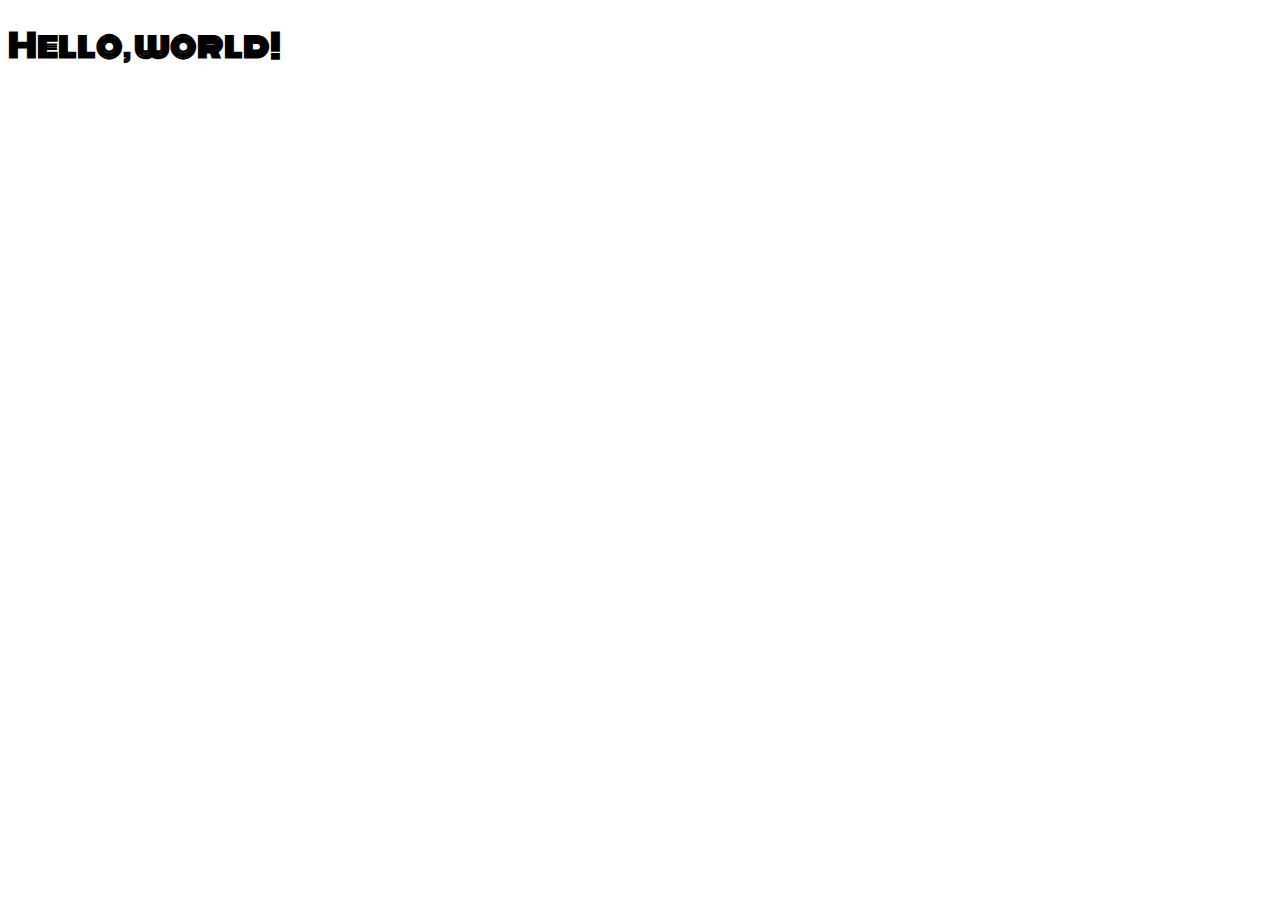
==== contact.html @ 7bc1a9ed "Finish HTML for index" ====
<!DOCTYPE html>
<html lang="en">
	<head>
		<meta charset="utf-8">
		<meta name="viewport" content="width=device-width, initial-scale=1.0">
		<title>Totally Semantic Title</title>

		<!-- Meta Information -->
		<meta name="author" content=" ">
		<meta name="description" content=" ">

		<!-- Google Fonts -->
		<link rel="preconnect" href="https://fonts.googleapis.com">
		<link rel="preconnect" href="https://fonts.gstatic.com" crossorigin>
		<link href="https://fonts.googleapis.com/css2?family=Monoton&family=Rubik:wght@300;400;700&display=swap" rel="stylesheet">

		<!-- Stylesheets -->
		<link rel="stylesheet" type="text/css" href="css/modern-reset.css">
		<link rel="stylesheet" type="text/css" href="css/styles.css">
	</head>
	<body>
		<div class="container">
			<h1>Hello, world!</h1>
		</div>
	</body>
</html>
---- css/styles.css ----
:root {
    /** colours **/
    --yellow: #FED766;
    --lt-seafoam-green: #ecf9f6;
    --seafoam-green: #43C6AC;
    --md-blue: #191654;
    --dk-blue: #0C0B2A;
    --blue-grey: #6B717E;

    /** typography **/
    --headings: 'Monoton', cursive;
    --body: 'Rubik', sans-serif;
}

p,
a {
    font-family: var(--body);
}

.sr-only {
    position: absolute;
    top: 0;
    left: -9999999px;
    width: 0.1rem;
    height: 0.1rem;
    visibility: hidden;
}

/* HEADER */

h1 {
    font-family: var(--headings);
}
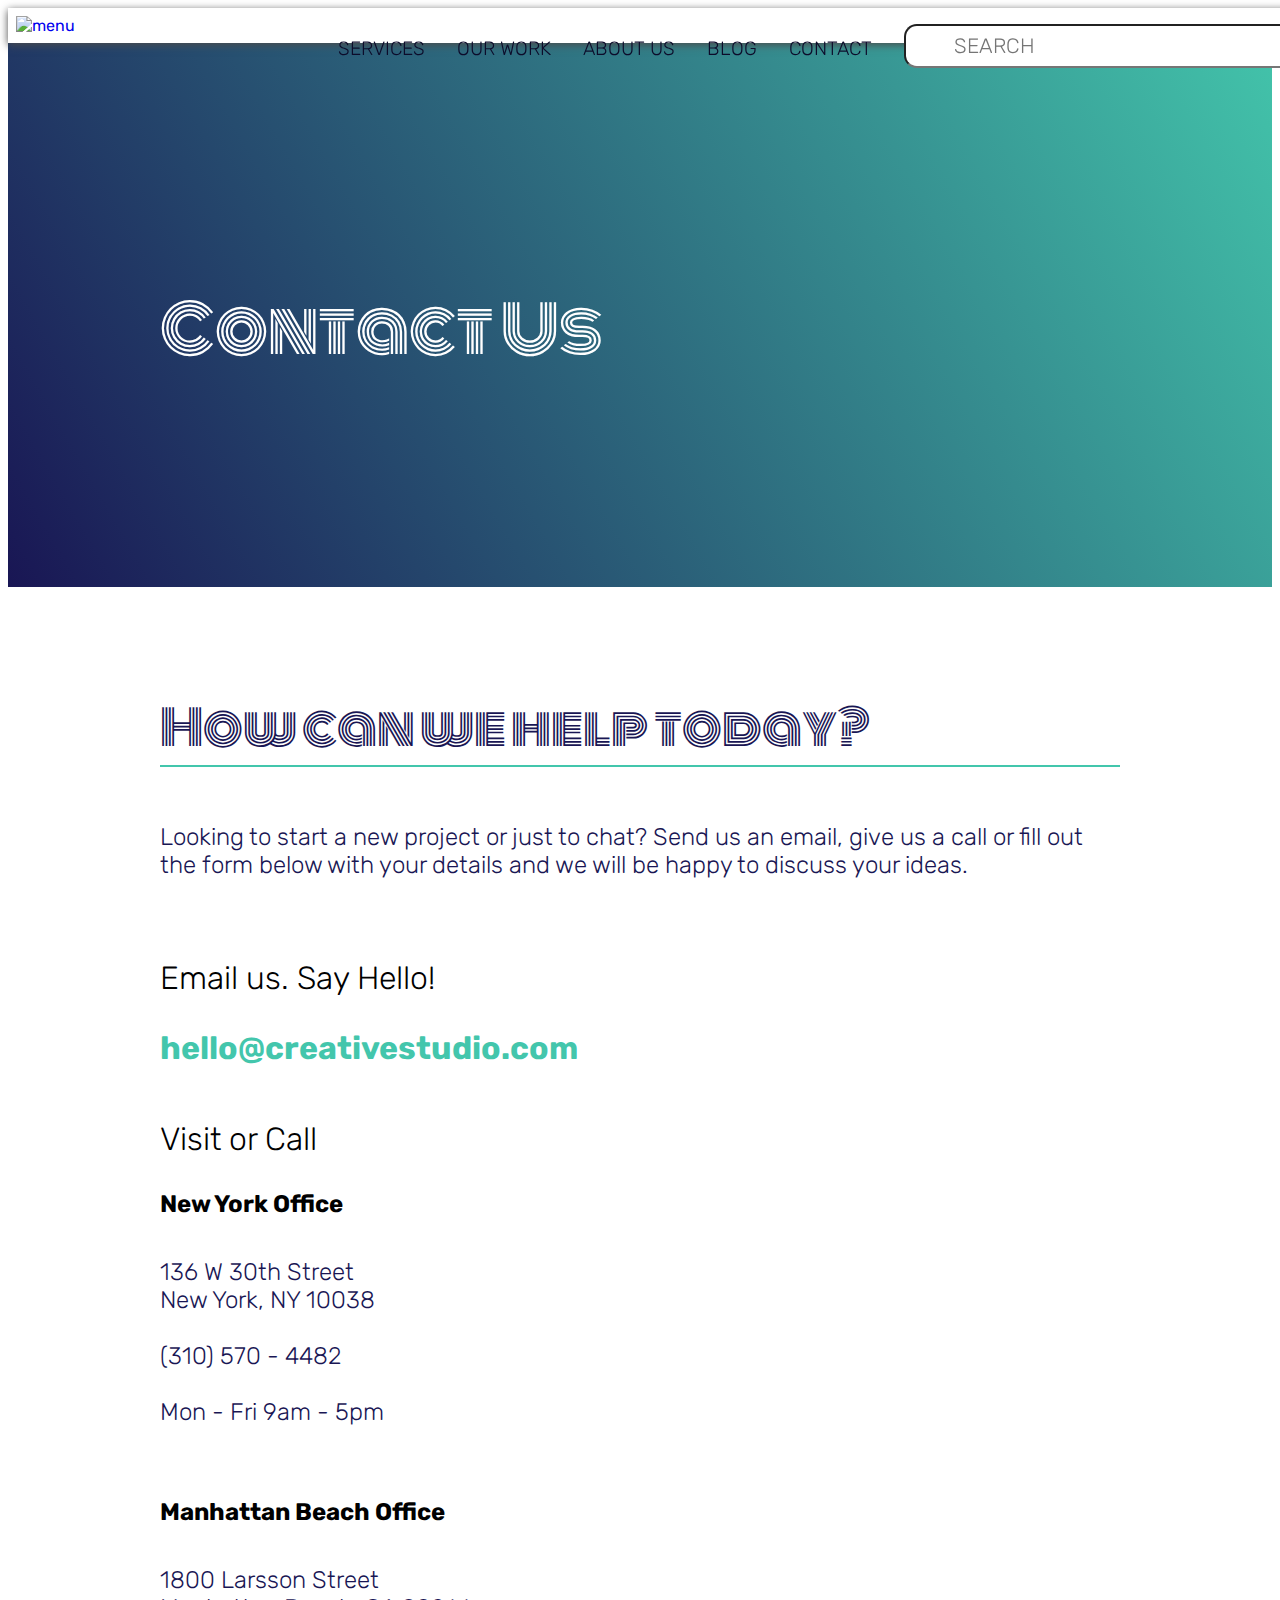
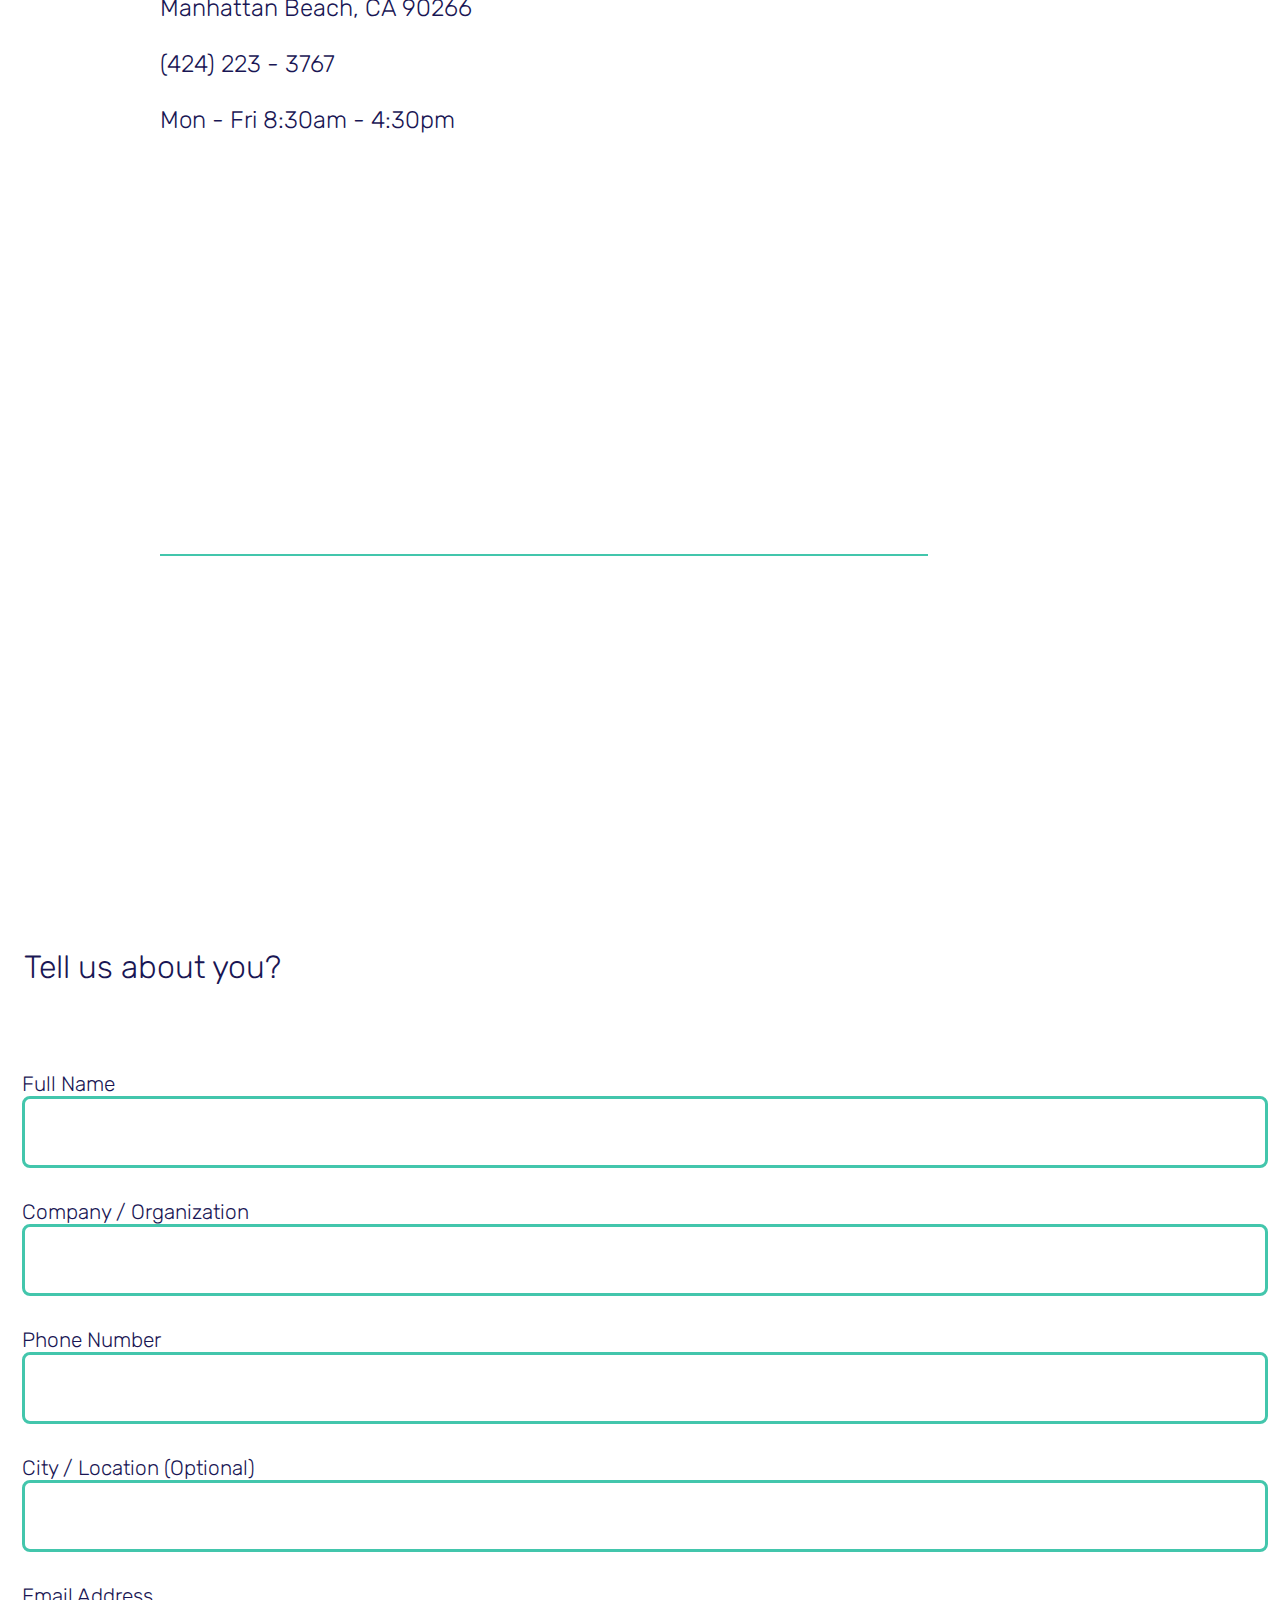
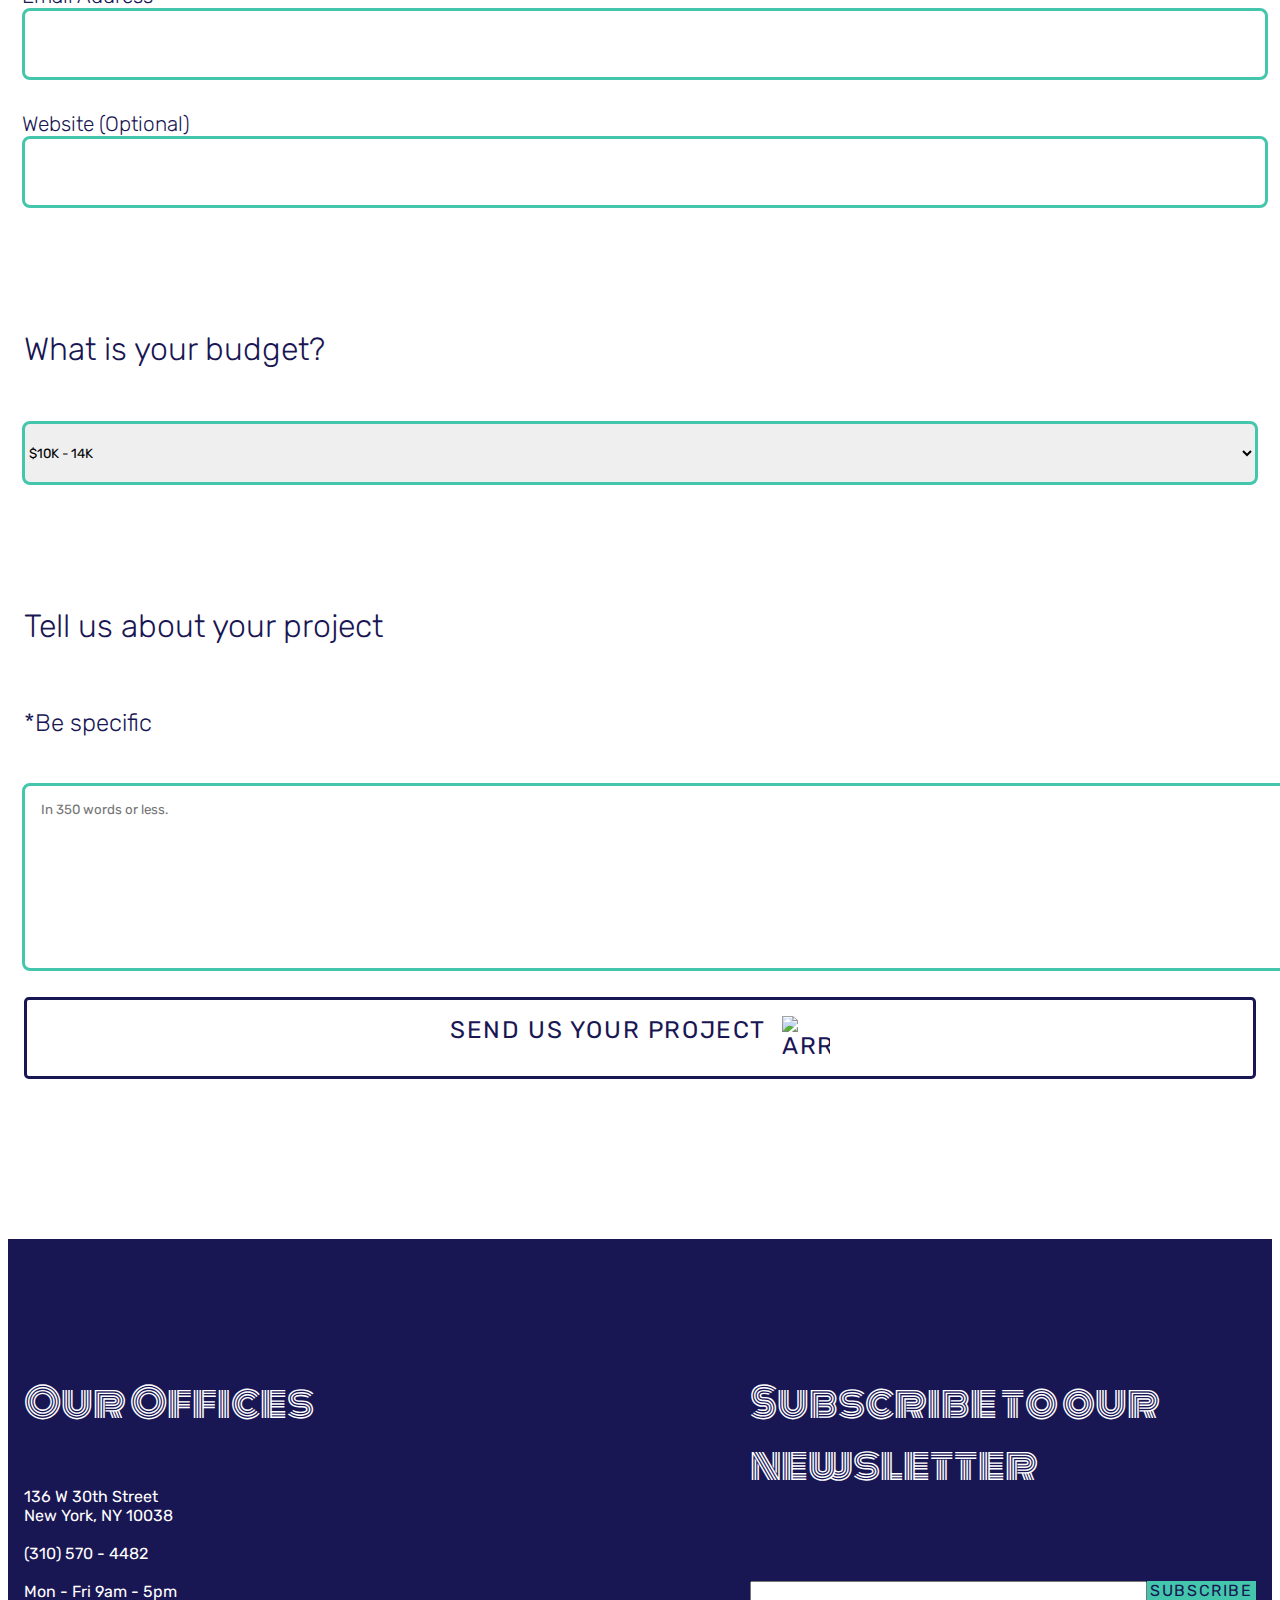
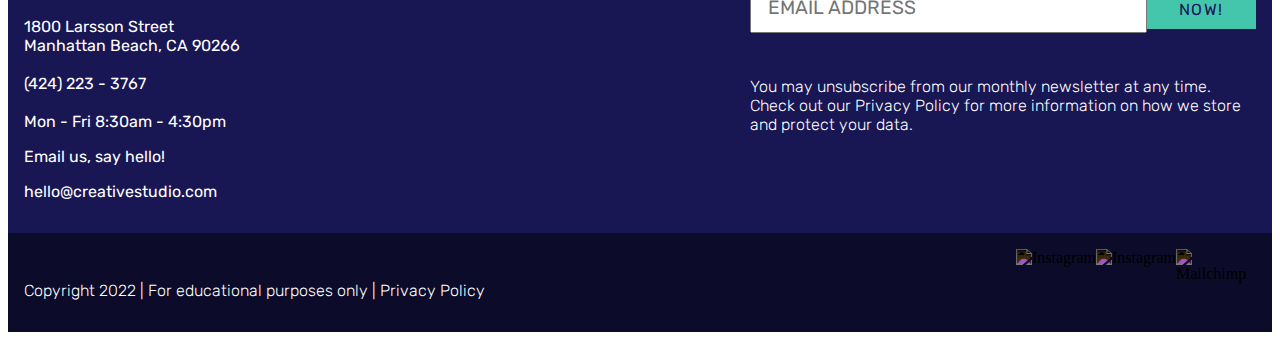
==== commit fdf79caf: "Contact page html+mobile view complete" ====
--- a/contact.html
+++ b/contact.html
@@ -1,26 +1,269 @@
 <!DOCTYPE html>
 <html lang="en">
-	<head>
-		<meta charset="utf-8">
-		<meta name="viewport" content="width=device-width, initial-scale=1.0">
-		<title>Totally Semantic Title</title>
-
-		<!-- Meta Information -->
-		<meta name="author" content=" ">
-		<meta name="description" content=" ">
-
-		<!-- Google Fonts -->
-		<link rel="preconnect" href="https://fonts.googleapis.com">
-		<link rel="preconnect" href="https://fonts.gstatic.com" crossorigin>
-		<link href="https://fonts.googleapis.com/css2?family=Monoton&family=Rubik:wght@300;400;700&display=swap" rel="stylesheet">
-
-		<!-- Stylesheets -->
-		<link rel="stylesheet" type="text/css" href="css/modern-reset.css">
-		<link rel="stylesheet" type="text/css" href="css/styles.css">
-	</head>
-	<body>
-		<div class="container">
-			<h1>Hello, world!</h1>
+
+<head>
+	<meta charset="utf-8">
+	<meta name="viewport" content="width=device-width, initial-scale=1.0">
+	<title>Totally Semantic Title</title>
+
+	<!-- Meta Information -->
+	<meta name="author" content=" ">
+	<meta name="description" content=" ">
+
+	<!-- Google Fonts -->
+	<link rel="preconnect" href="https://fonts.googleapis.com">
+	<link rel="preconnect" href="https://fonts.gstatic.com" crossorigin>
+	<link href="https://fonts.googleapis.com/css2?family=Monoton&family=Rubik:wght@300;400;700&display=swap"
+		rel="stylesheet">
+
+	<!-- Stylesheets -->
+	<link rel="stylesheet" type="text/css" href="css/modern-reset.css">
+	<link rel="stylesheet" type="text/css" href="css/styles.css">
+
+	<!-- Scripts -->
+	<script src="js/main.js" defer></script>
+</head>
+
+<body>
+	<header>
+		<div class="inner-container wide-flex">
+			<div class="flex-container">
+				<a href="index.html"><img class="logo" src="/img/svg/creative-studio-logo.svg" alt="menu"></a>
+				<div class="menu-icon">
+					<img class="svg" src="/img/svg/menu.svg" alt="menu">
+				</div>
+			</div>
+			<nav class="topbar wide-flex">
+				<h3 class="sr-only">Main Menu</h3>
+				<ul class="main-menu">
+					<li>
+						<a href="#" class="first-link">
+							SERVICES
+						</a>
+					</li>
+					<li>
+						<a href="#" class="first-link">
+							OUR WORK
+						</a>
+					</li>
+					<li>
+						<a href="#" class="first-link">
+							ABOUT US
+						</a>
+					</li>
+					<li>
+						<a href="#" class="first-link">
+							BLOG
+						</a>
+					</li>
+					<li>
+						<a href="#" class="first-link">
+							CONTACT
+						</a>
+					</li>
+					<li class="searchbar">
+						<input type="text" id="search" name="search" placeholder="SEARCH">
+					</li>
+				</ul> <!-- end of .main-menu -->
+			</nav>
 		</div>
-	</body>
+	</header>
+
+	<main>
+		<!-- Info Section -->
+		<section class="info">
+			<div class="scrim">
+				<div class="inner-container">
+					<p><br><br><br><br></p>
+					<h1>Contact Us</h1>
+					<p><br><br><br><br></p>
+				</div>
+			</div>
+		</section>
+
+		<!-- Contact Info Section -->
+		<section class="contact">
+			<div class="scrim">
+				<div class="inner-container">
+					<h2>How can we help today?</h2>
+					<p>
+						Looking to start a new project or just to chat? Send us an email, give us a call or fill out the
+						form below with your details and we will be happy to discuss your ideas.
+					</p>
+					<h3>Email us. Say Hello!</h3>
+					<h5>hello@creativestudio.com</h5>
+					<h3>Visit or Call</h3>
+					<div class="locations">
+						<div>
+							<h6>New York Office</h6>
+							<p>
+								136 W 30th Street
+								<br>
+								New York, NY 10038
+								<br><br>
+
+								(310) 570 - 4482
+								<br><br>
+
+								Mon - Fri 9am - 5pm
+							</p>
+						</div>
+						<div>
+							<h6>Manhattan Beach Office</h6>
+							<p>
+								1800 Larsson Street
+								<br>
+								Manhattan Beach, CA 90266
+								<br><br>
+
+								(424) 223 - 3767
+								<br><br>
+
+								Mon - Fri 8:30am - 4:30pm
+							</p>
+						</div>
+					</div>
+				</div>
+			</div>
+		</section>
+		<!-- Parallax Section -->
+		<section class="parallax">
+			<div class="scrim">
+				<div class="inner-container">
+					<h2>Have a project you want to get started?.</h3>
+						<p>
+							Please submit your project details for a free consultation call and proposal. We review
+							every inquiry and respond promptly. You may also send us a quick note.
+						</p>
+				</div>
+			</div>
+		</section>
+
+		<!-- Form Section -->
+		<section class="form">
+			<div class="head">
+				<h3>Tell us about you?</h3>
+			</div>
+			<form id="form">
+				<fieldset>
+					<div>
+						<label for="name">Full Name</label>
+						<input type="text" required id="name">
+					</div>
+					<div>
+						<label for="org">Company / Organization</label>
+						<input type="text" required id="org">
+					</div>
+					<div>
+						<label for="phone">Phone Number</label>
+						<input type="number" required id="phone">
+					</div>
+					<div>
+						<label for="city">City / Location (Optional)</label>
+						<input type="text" id="city">
+					</div>
+					<div>
+						<label for="email">Email Address</label>
+						<input type="text" required id="email">
+					</div>
+					<div>
+						<label for="web">Website (Optional)</label>
+						<input type="text" id="web">
+					</div>
+				</fieldset>
+				<div class="head">
+					<h3>What is your budget?</h3>
+				</div>
+				<fieldset>
+					<select required id="budget">
+						<option value="10K">$10K - 14K</option>
+						<option value="5K">$5K - 10K</option>
+					</select>
+				</fieldset>
+				<div class="head">
+					<h3>Tell us about your project</h3>
+					<p>*Be specific</p>
+				</div>
+				<fieldset>
+					<div class="project">
+						<textarea rows="10" cols="50" placeholder="In 350 words or less." name="project"></textarea>
+					</div>
+				</fieldset>
+
+				<a class="submit-button button" href="#">
+					<div>Send Us your Project</div>
+					<img class="arrow" src="img/svg/right-arrow.svg" alt="arrow">
+				</a>
+
+			</form>
+		</section>
+	</main>
+	<footer>
+		<div class="footer">
+			<div class="offices">
+				<div>
+					<h4>Our Offices</h4>
+					<div class="locations">
+						<div>
+							<p>
+								136 W 30th Street
+								<br>
+								New York, NY 10038
+								<br><br>
+
+								(310) 570 - 4482
+								<br><br>
+
+								Mon - Fri 9am - 5pm
+							</p>
+						</div>
+						<div>
+							<p>
+								1800 Larsson Street
+								<br>
+								Manhattan Beach, CA 90266
+								<br><br>
+
+								(424) 223 - 3767
+								<br><br>
+
+								Mon - Fri 8:30am - 4:30pm
+							</p>
+						</div>
+					</div>
+				</div>
+				<div>
+					<p>Email us, say hello!</p>
+					<p>hello@creativestudio.com</p>
+				</div>
+			</div>
+			<div class="news">
+				<h4>Subscribe to our newsletter</h4>
+				<div class="text">
+					<input type="text" id="email" name="email" placeholder="EMAIL ADDRESS"">
+				<a href=" #" class="button">Subscribe Now!</a>
+				</div>
+				<p>
+					You may unsubscribe from our monthly newsletter at any time. Check out our Privacy Policy for more
+					information on how we store and protect your data.
+				</p>
+			</div>
+		</div>
+		<div class="disclaimer">
+			<div class="svg-menu">
+				<div class="menu-icon">
+					<img class="svg" src="/img/svg/instagram-brands.svg" alt="Instagram">
+				</div>
+				<div class="menu-icon">
+					<img class="svg" src="/img/svg/facebook-f-brands.svg" alt="Instagram">
+				</div>
+				<div class="menu-icon">
+					<img class="svg" src="/img/svg/mailchimp-brands.svg" alt="Mailchimp">
+				</div>
+			</div>
+			<p>Copyright 2022 | For educational purposes only | <a href="#">Privacy Policy</a></p>
+		</div>
+	</footer>
+</body>
+
 </html>--- a/css/styles.css
+++ b/css/styles.css
@@ -17,6 +17,18 @@
     font-family: var(--body);
 }
 
+.flex-container {
+    display: flex;
+    align-items: center;
+    justify-content: space-between;
+}
+
+.inner-container {
+    margin: auto;
+    max-width: 60rem;
+    padding: 1rem;
+}
+
 .sr-only {
     position: absolute;
     top: 0;
@@ -26,8 +38,722 @@
     visibility: hidden;
 }
 
+.button {
+    background: var(--seafoam-green);
+    font-weight: normal;
+    letter-spacing: 0.1rem;
+    display: flex;
+    justify-content: center;
+    padding: 1rem;
+    border-radius: .3rem;
+    margin: 1rem 0;
+    text-align: center;
+    text-transform: uppercase;
+    color: var(--md-blue);
+    font-size: 1.5rem;
+}
+
+.arrow {
+    max-width: 3rem;
+    padding-left: 1rem;
+}
+
+a {
+    text-decoration: none;
+}
+
+
+h2 {
+    color: var(--md-blue);
+    font-size: 3rem;
+    font-weight: normal;
+    padding-top: 3rem;
+    border-bottom: .15rem solid var(--seafoam-green);
+    width: 80%;
+}
+
 /* HEADER */
 
-h1 {
+header {
+    position: fixed;
+    background-color: white;
+    width: 100%;
+}
+
+header .inner-container {
+    padding: 0rem;
+}
+
+header .flex-container {
+    box-shadow: 0rem .1rem .5rem rgb(75, 75, 75);
+    padding: .5rem;
+}
+
+h1,
+h2 {
     font-family: var(--headings);
+}
+
+.logo {
+    min-width: 15rem;
+}
+
+.svg {
+    min-width: 5rem;
+}
+
+.topbar {
+    width: 100%;
+    max-height: 0;
+    overflow: hidden;
+    opacity: 0;
+    text-align: left;
+}
+
+.menu-icon {
+    cursor: pointer;
+}
+
+.show-nav {
+    max-height: unset;
+    opacity: 1;
+    transition: opacity 1s;
+    overflow: visible;
+}
+
+.main-menu {
+    list-style: none;
+    padding: 0;
+}
+
+.main-menu li:not(.searchbar) {
+    border-bottom: .15rem solid var(--seafoam-green);
+    padding: 1rem;
+}
+
+.searchbar {
+    border-bottom: 0rem;
+    margin-bottom: 3rem;
+    padding: 1rem;
+}
+
+.searchbar input {
+    width: 100%;
+    border-radius: .8rem;
+    padding: .5rem 1rem .5rem 1rem;
+    font-family: var(--body);
+    font-size: 1.3rem;
+    font-weight: 100;
+    background-image: url('/img/svg/search-icon.svg');
+    background-size: 1.5rem;
+    background-position: .75rem .75rem;
+    background-repeat: no-repeat;
+    padding-left: 3rem;
+}
+
+.first-link {
+    font-size: 2rem;
+    font-weight: 100;
+    color: var(--dk-blue);
+}
+
+/* INFO SECTION */
+.info {
+    background: linear-gradient(60deg, rgba(25, 22, 84, 1) 0%, rgba(67, 197, 171, 1) 100%);
+}
+
+.info h1 {
+    color: white;
+    font-size: 4rem;
+    font-weight: normal;
+    padding-top: 4rem;
+}
+
+.info p {
+    color: white;
+    font-weight: 100;
+    font-size: 1.3rem;
+    padding-top: 2rem;
+}
+
+.info-buttons {
+    display: flex;
+    flex-direction: column;
+    padding-top: 3rem;
+}
+
+.info .button:nth-child(2) {
+    margin-bottom: 5rem;
+    background: transparent;
+    border: .2rem solid var(--seafoam-green);
+    color: var(--seafoam-green);
+}
+
+/*  HORIZONTAL SCROLL SECTION */
+
+.scroll {
+    background-color: white;
+}
+
+.scroll .inner-container p {
+    color: var(--md-blue);
+    font-weight: 100;
+    font-size: 1.5rem;
+    padding-top: 2rem;
+    padding-bottom: 3rem;
+}
+
+.scroll-wrapper {
+    display: flex;
+    flex-wrap: nowrap;
+    overflow-x: scroll;
+}
+
+.card {
+    background-color: #ffffff;
+    flex: 0 0 20%;
+    min-width: 25rem;
+}
+
+.card p {
+    margin: 1rem 0rem 1rem 0rem;
+    padding-left: 1rem;
+    text-transform: uppercase;
+    letter-spacing: .1rem;
+    font-weight: 200;
+}
+
+.card:nth-child(odd) {
+    background-color: var(--md-blue);
+}
+
+.card:nth-child(even) {
+    background-color: var(--seafoam-green);
+}
+
+.card:nth-child(odd) a {
+    color: white;
+}
+
+.card:nth-child(even) a {
+    color: var(--dk-blue);
+}
+
+/* This is for webkit browsers only */
+.scroll-wrapper::-webkit-scrollbar {
+    background-color: white;
+    width: 0.5rem;
+}
+
+.scroll-wrapper::-webkit-scrollbar-thumb {
+    border-radius: 2rem;
+    background-color: white;
+}
+
+/* As of 2022, this is for Firefox only */
+
+.scroll-wrapper {
+    scrollbar-color: var(--yellow) white;
+    scrollbar-width: thin;
+}
+
+.scroll .button {
+    margin: 3rem 1rem 5rem 1rem;
+    background: transparent;
+    border: .2rem solid var(--md-blue);
+    color: var(--md-blue);
+}
+
+/* SERVICES */
+
+.services .button {
+    margin: 3rem 0rem 1rem 0rem;
+    background: transparent;
+    border: .2rem solid var(--md-blue);
+    color: var(--md-blue);
+}
+
+.services .inner-container p {
+    color: var(--md-blue);
+    font-weight: 100;
+    font-size: 1.5rem;
+    padding-top: 2rem;
+    padding-bottom: 1rem;
+}
+
+.service-cards {
+    padding: 1rem;
+}
+
+.service-card p {
+    color: var(--md-blue);
+    font-weight: 100;
+    font-size: 1.5rem;
+    padding-top: 1rem;
+    padding-bottom: 3rem;
+}
+
+.service-card img {
+    border-radius: 1rem;
+}
+
+.services h3 {
+    font-family: var(--body);
+    font-size: 2.5rem;
+    color: var(--seafoam-green);
+    font-weight: 100;
+    padding-top: 2rem;
+}
+
+/* WHO WE ARE SECTION */
+
+.whoweare {
+    background-color: var(--seafoam-green);
+}
+
+.whoweare img {
+    padding: 1rem;
+}
+
+.whoweare h2 {
+    border-bottom: .1rem solid white;
+    width: 90%;
+    margin-bottom: 2rem;
+    font-size: 3.5rem;
+}
+
+.whoweare .button {
+    margin: 3rem 0rem 1rem 0rem;
+    background: transparent;
+    border: .2rem solid var(--md-blue);
+    color: var(--md-blue);
+    max-height: 5rem;
+}
+
+.whoweare .arrow {
+    min-width: 4rem;
+    padding: 0;
+}
+
+.whoweare p {
+    color: var(--md-blue);
+    font-weight: 100;
+    font-size: 1.5rem;
+    padding-top: 1rem;
+    padding-bottom: 2rem;
+}
+
+/* FOOTER */
+
+footer {
+    background-color: var(--md-blue);
+}
+
+.offices {
+    padding: 1rem;
+    color: white;
+}
+
+h4 {
+    font-family: var(--headings);
+    font-size: 2.5rem;
+    font-weight: normal;
+    padding-top: 4rem;
+}
+
+.locations {
+    padding-bottom: 3rem;
+    padding-top: 2rem;
+    font-size: 1rem;
+}
+
+.news h4 {
+    padding-bottom: 2rem;
+}
+
+.news {
+    padding: 1rem;
+    color: white;
+    margin-bottom: 2rem;
+}
+
+.news p {
+    font-weight: 100;
+}
+
+.text input {
+    width: 100%;
+    min-height: 4rem;
+    font-family: var(--body);
+    font-size: 1.2rem;
+    padding: 1rem;
+    color: var(--dk-blue);
+}
+
+.text {
+    margin-bottom: 3rem;
+}
+
+.disclaimer {
+    padding: 1rem;
+    background-color: var(--dk-blue);
+    color: white;
+}
+
+footer .svg {
+    filter: invert(100%);
+    max-width: 3rem;
+    max-height: 3rem;
+}
+
+footer a {
+    color: white;
+}
+
+.disclaimer p {
+    font-weight: 100;
+    padding-top: 1rem;
+}
+
+.svg-menu {
+    display: flex;
+}
+
+/* CONTACT INFO */
+
+.contact h2 {
+    width: 100%;
+}
+
+.contact p {
+    color: var(--md-blue);
+    font-weight: 100;
+    font-size: 1.5rem;
+    padding-top: 1rem;
+    padding-bottom: 3rem;
+}
+
+.contact h3,
+h5,
+h6 {
+    font-family: var(--body);
+}
+
+.contact h3 {
+    font-size: 2rem;
+    font-weight: 100;
+}
+
+.contact h5 {
+    color: var(--seafoam-green);
+    font-size: 2rem;
+    margin-top: 1rem;
+}
+
+.contact h6 {
+    font-size: 1.5rem;
+    margin: 0;
+}
+
+/* PARALLAX */
+.parallax {
+    background: url('../img/parallax.jpg') center / cover no-repeat fixed;
+}
+
+.parallax h2 {
+    color: white;
+    padding-top: 8rem;
+}
+
+.parallax p {
+    color: white;
+    font-weight: 100;
+    font-size: 1.5rem;
+    padding-top: 2rem;
+    padding-bottom: 7rem;
+}
+
+/* FORM */
+.form input,
+select,
+textarea {
+    border: .2rem solid var(--seafoam-green);
+    border-radius: .5rem;
+    width: 100%;
+    font-family: var(--body);
+    min-height: 4rem;
+}
+
+.form label {
+    font-family: var(--body);
+    font-weight: 100;
+    font-size: 1.3rem;
+    padding-top: 2rem;
+    color: var(--md-blue);
+}
+
+fieldset {
+    border: 0;
+}
+
+fieldset div {
+    display: flex;
+    flex-direction: column;
+}
+
+.form .head {
+    padding: 1rem;
+    padding-top: 5rem;
+}
+
+.form h3 {
+    font-family: var(--body);
+    font-size: 2rem;
+    font-weight: 100;
+    color: var(--md-blue);
+}
+
+.form .head p {
+    font-size: 1.5rem;
+    font-weight: 100;
+    color: var(--md-blue);
+    padding-top: 2rem;
+    padding-bottom: 0;
+}
+
+textarea {
+    padding: 1rem;
+}
+
+.form .button {
+    margin: 3rem 0rem 1rem 0rem;
+    background: transparent;
+    border: .2rem solid var(--md-blue);
+    color: var(--md-blue);
+    max-height: 5rem;
+    margin: 1rem;
+    margin-bottom: 10rem;
+}
+
+/* DESKTOP VIEW */
+@media screen and (min-width: 720px) {
+    header .inner-container {
+        margin: auto;
+        max-width: 100%;
+        padding: 0;
+    }
+
+    .info-buttons {
+        display: flex;
+        flex-direction: row;
+        margin-bottom: 5rem;
+    }
+
+    .info-buttons .button {
+        max-height: 4rem;
+    }
+
+    .info-buttons .button:nth-child(2) {
+        margin-left: 2rem;
+    }
+
+    .scroll h2 {
+        width: 40%;
+    }
+
+    .scroll .button {
+        max-width: 60%;
+        margin-left: auto;
+    }
+
+    .services h2 {
+        width: 50%;
+    }
+
+    .services .button {
+        max-width: 60%;
+    }
+
+    .service-cards {
+        padding: 3rem;
+        margin-bottom: 10rem;
+    }
+
+    .service-card {
+        display: flex;
+        margin-bottom: 4rem;
+    }
+
+    .service-card img {
+        width: 50%;
+        height: 100%;
+    }
+
+    .service-card div {
+        display: flex;
+        flex-direction: column;
+        margin: 2rem;
+        max-height: 5rem;
+    }
+
+    .whoweare h2 {
+        width: 55%;
+        margin: 0;
+        margin-top: 5rem;
+        padding: 0;
+    }
+
+    .whoweare .button {
+        max-width: 60%;
+        margin-bottom: 8rem;
+    }
+
+    .whoweare img {
+        width: 100%;
+    }
+
+    .locations {
+        display: flex;
+        justify-content: space-between;
+        width: 80%;
+    }
+
+    .text {
+        display: flex;
+        max-height: 3rem;
+    }
+
+    .text input {
+        width: 100%;
+        min-height: 1rem;
+    }
+
+    .text .button {
+        margin: 0;
+        padding: 0;
+        font-size: 1rem;
+        border-radius: 0rem;
+    }
+
+    .disclaimer {
+        display: flex;
+        flex-direction: row-reverse;
+        justify-content: space-between;
+    }
+
+    /* LARGEST VIEW */
+    @media screen and (min-width: 1192px) {
+
+        .topbar {
+            display: flex;
+            justify-content: flex-start;
+            position: static;
+            overflow: visible;
+            opacity: 1;
+        }
+
+        .show-nav {
+            max-height: 0;
+        }
+
+        header .menu-icon {
+            display: none;
+        }
+
+        .main-menu {
+            display: flex;
+            justify-content: flex-end;
+            margin: 0;
+            position: absolute;
+            top: 0rem;
+            right: 1rem;
+        }
+
+        .first-link {
+            display: flex;
+        }
+
+        .main-menu li:not(.searchbar) {
+            border-bottom: 0rem;
+        }
+
+        .topbar .second-tier {
+            min-width: 100%;
+            margin: 0;
+            visibility: hidden;
+            display: inline-block;
+            text-align: center;
+        }
+
+        .first-link {
+            font-size: 1.2rem;
+            padding-top: .8rem;
+        }
+
+        .whoweare {
+            display: flex;
+            flex-direction: row-reverse;
+            padding-top: 10rem;
+        }
+
+        .whoweare h2 {
+            width: 80%;
+        }
+
+        .whoweare .button {
+            min-width: 30rem;
+        }
+
+        .whoweare img {
+            width: 70%;
+            height: 70%;
+        }
+
+        .whoweare .arrow {
+            max-width: 2rem;
+            min-width: 2rem;
+        }
+
+        .locations {
+            display: inline;
+            width: 80%;
+        }
+
+        .footer {
+            display: flex;
+            justify-content: space-between;
+        }
+
+        .news {
+            width: 40%;
+        }
+
+        .scroll {
+            padding-left: 4rem;
+            padding-right: 4rem;
+        }
+
+        .scroll .button {
+            width: 30%;
+        }
+
+        .scroll-wrapper {
+            display: flex;
+            flex-wrap: nowrap;
+            overflow-x: auto;
+            margin: auto;
+        }
+
+        .services {
+            display: flex;
+            padding-left: 4rem;
+            padding-right: 4rem;
+        }
+
+        .service-cards {
+            width: 70%;
+            display: flex;
+            flex-wrap: wrap;
+        }
+    }
 }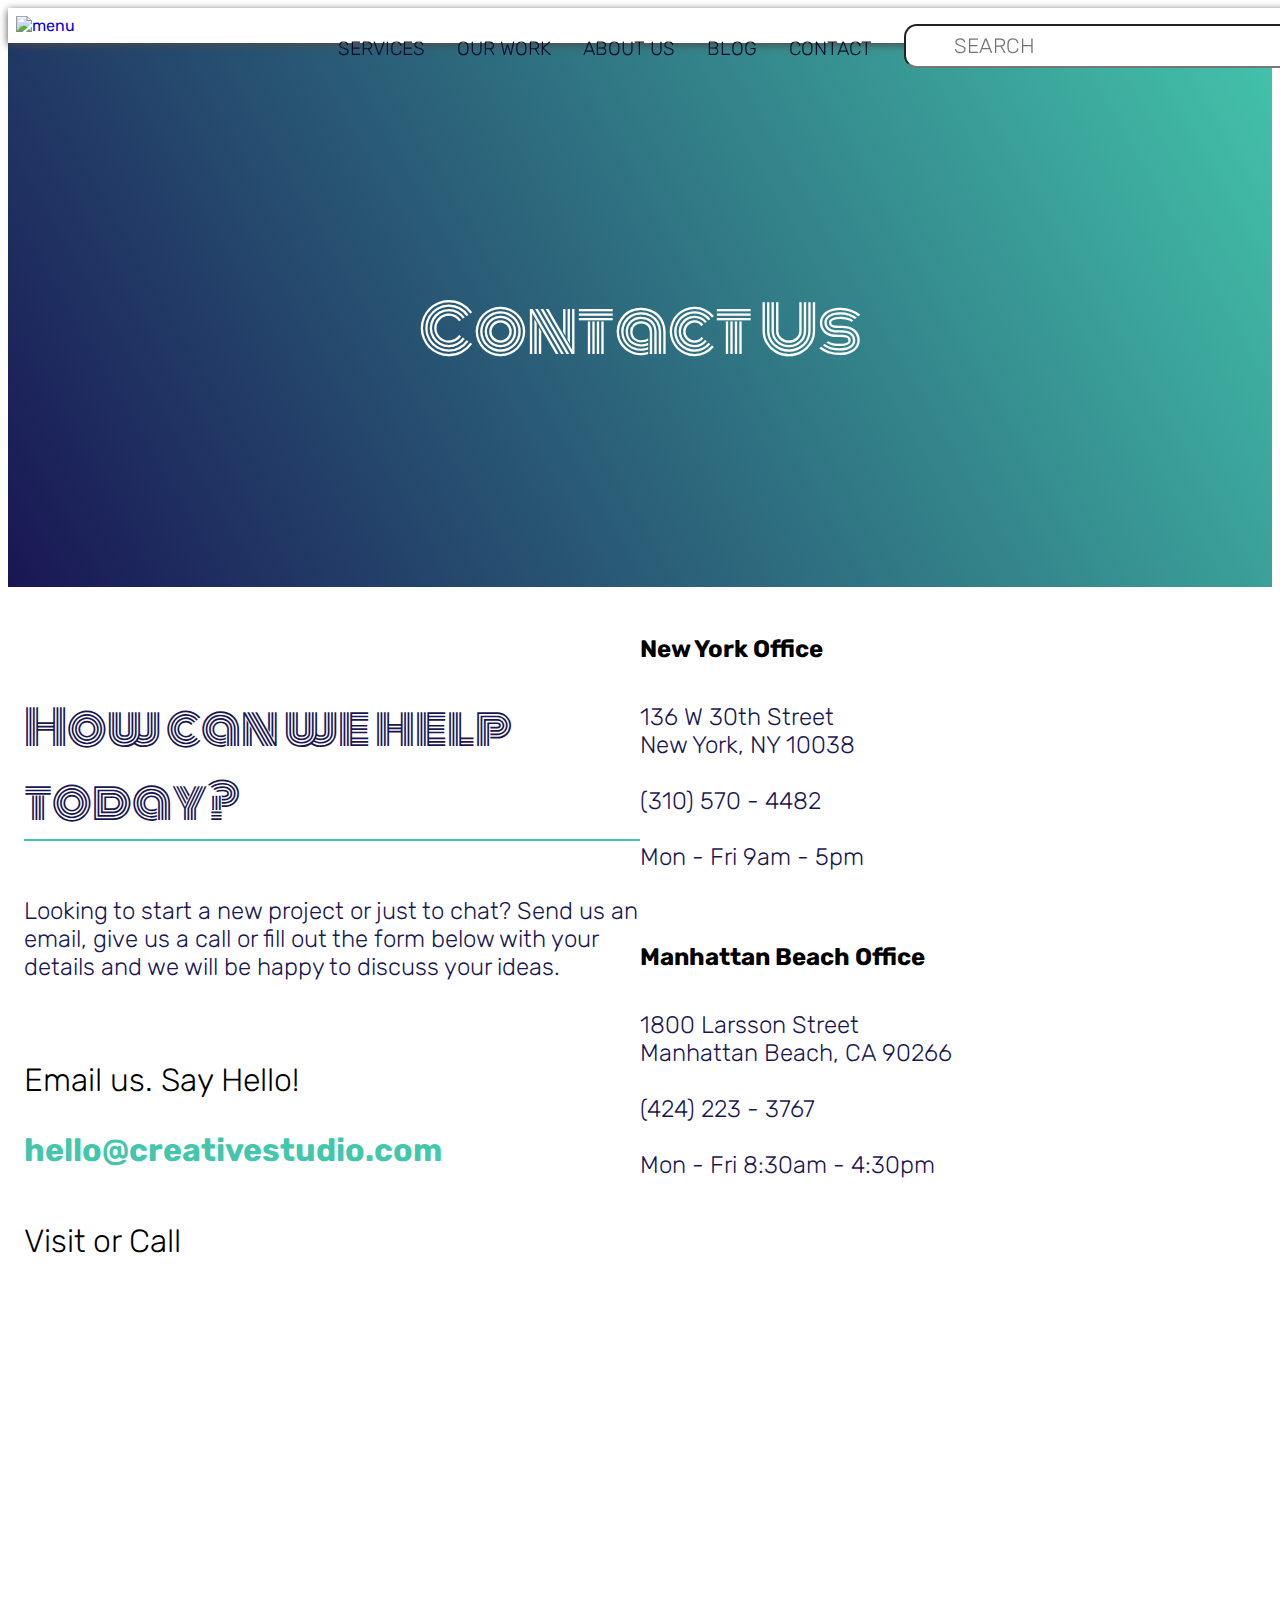
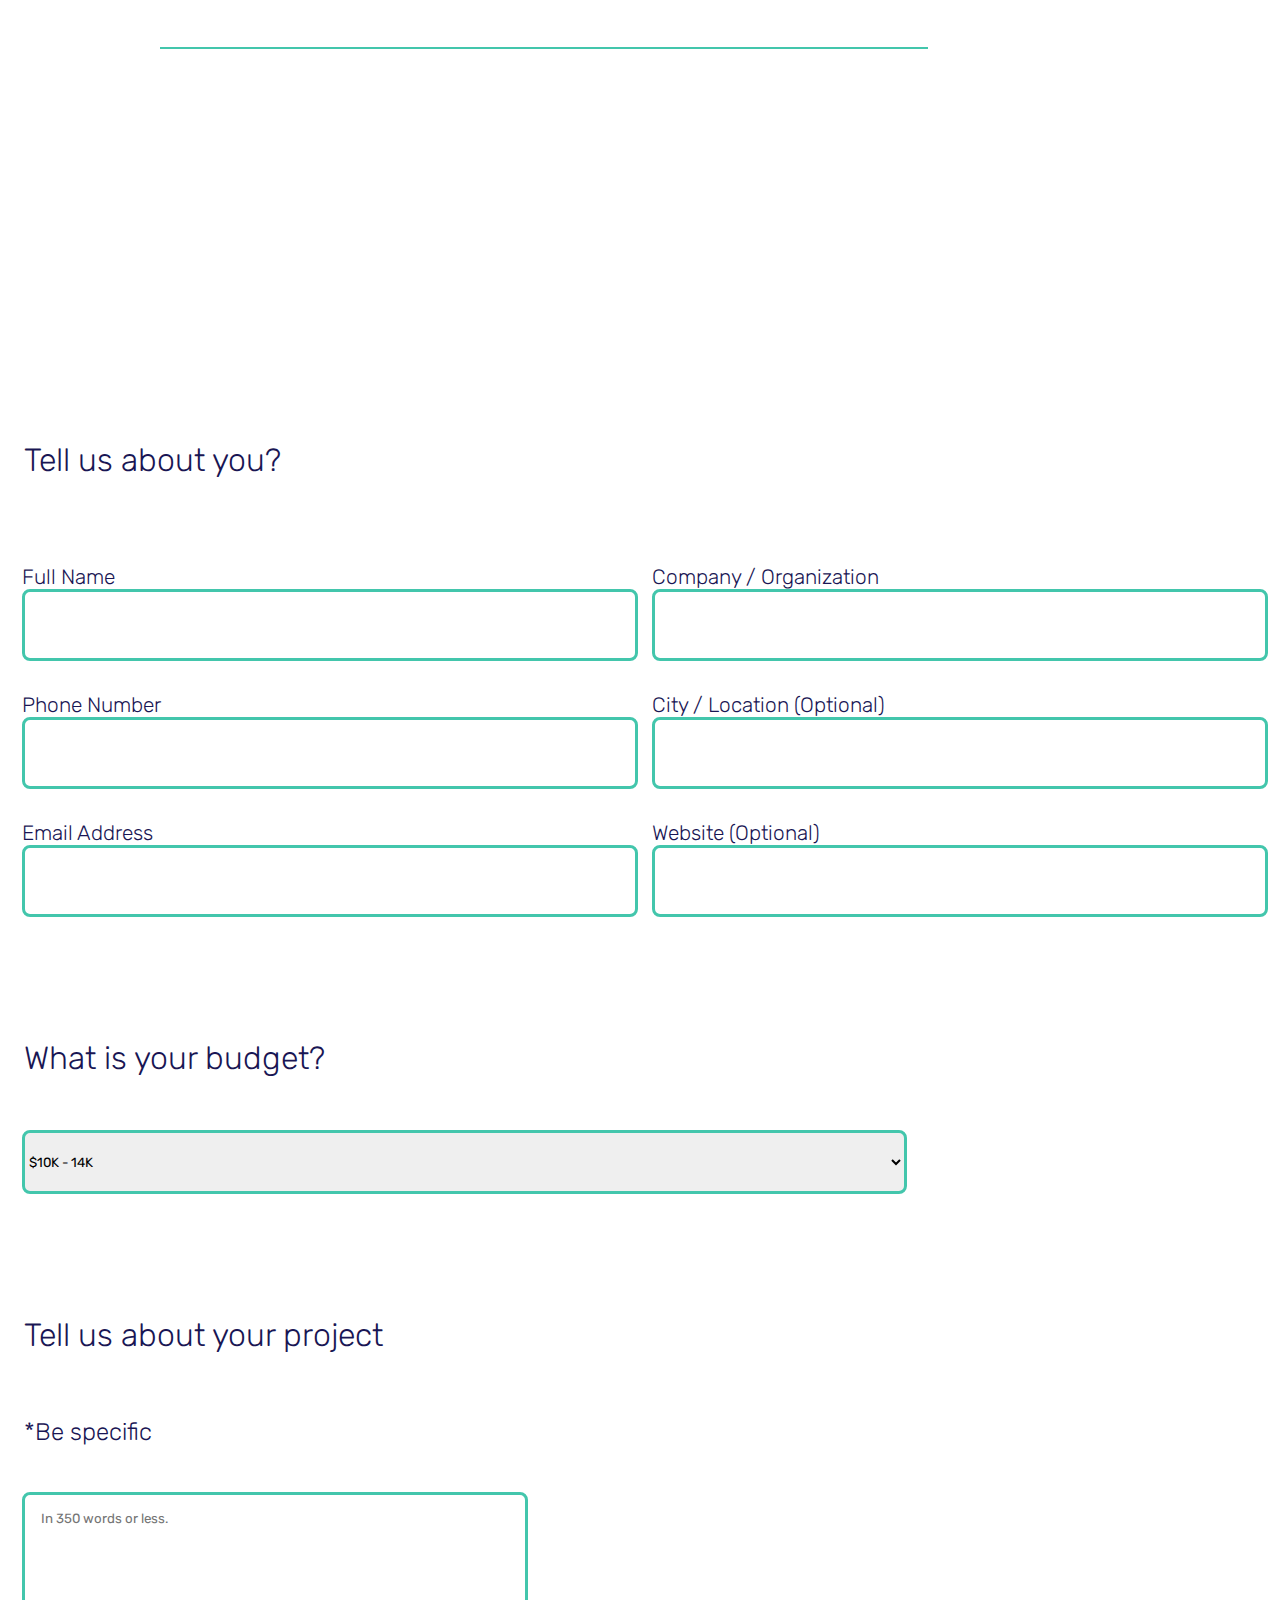
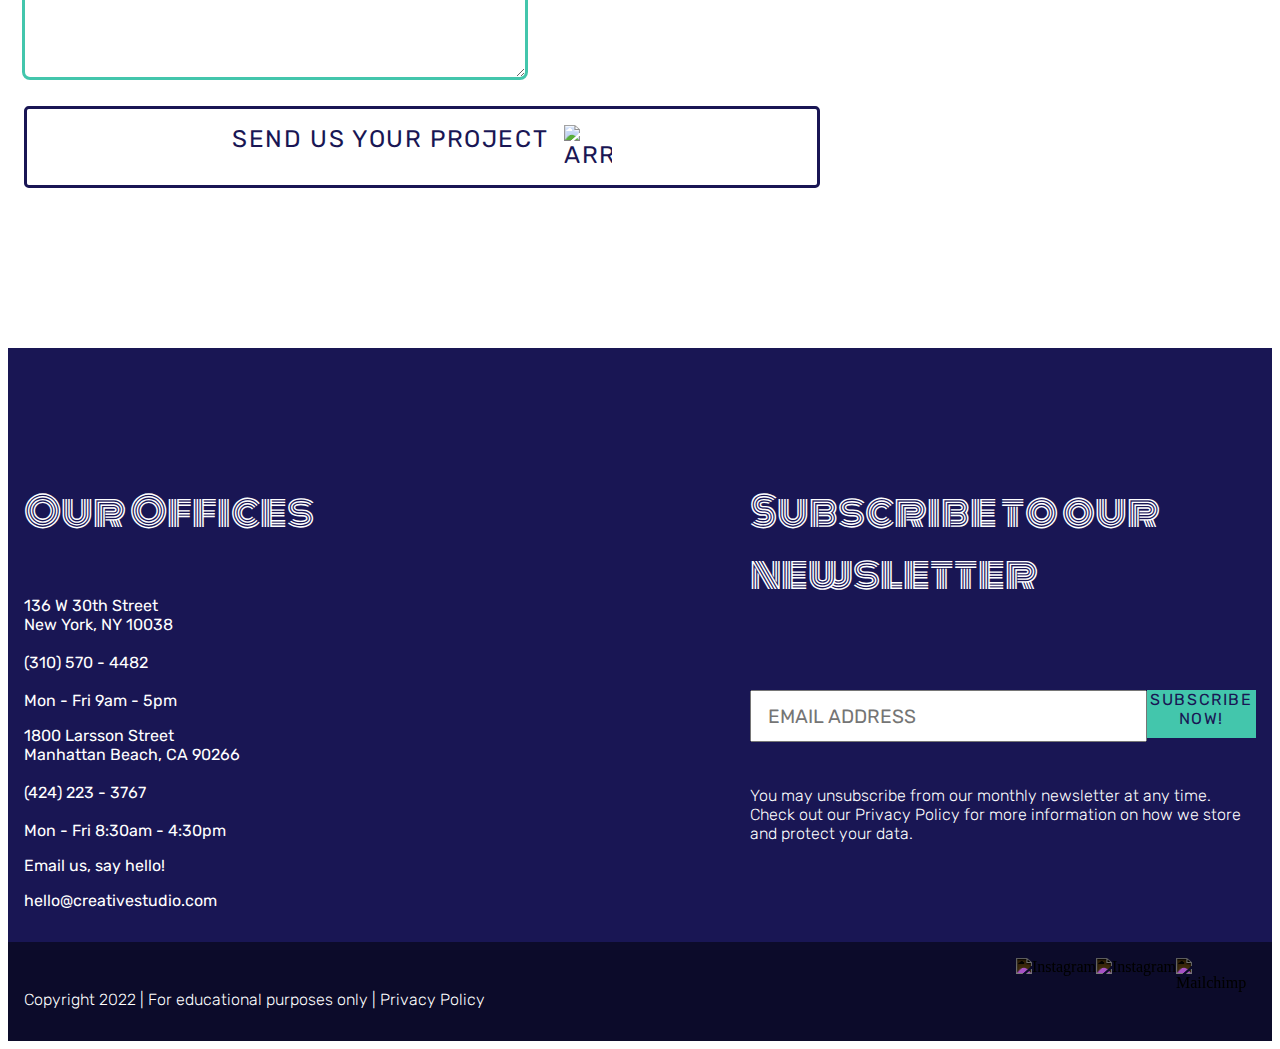
==== commit c4e8d43c: "desktop view and large view complete for contact" ====
--- a/contact.html
+++ b/contact.html
@@ -75,7 +75,7 @@
 			<div class="scrim">
 				<div class="inner-container">
 					<p><br><br><br><br></p>
-					<h1>Contact Us</h1>
+					<h1 class="contact-us">Contact Us</h1>
 					<p><br><br><br><br></p>
 				</div>
 			</div>
@@ -85,14 +85,17 @@
 		<section class="contact">
 			<div class="scrim">
 				<div class="inner-container">
-					<h2>How can we help today?</h2>
-					<p>
-						Looking to start a new project or just to chat? Send us an email, give us a call or fill out the
-						form below with your details and we will be happy to discuss your ideas.
-					</p>
-					<h3>Email us. Say Hello!</h3>
-					<h5>hello@creativestudio.com</h5>
-					<h3>Visit or Call</h3>
+					<div class="help">
+						<h2>How can we help today?</h2>
+						<p>
+							Looking to start a new project or just to chat? Send us an email, give us a call or fill out
+							the
+							form below with your details and we will be happy to discuss your ideas.
+						</p>
+						<h3>Email us. Say Hello!</h3>
+						<h5>hello@creativestudio.com</h5>
+						<h3>Visit or Call</h3>
+					</div>
 					<div class="locations">
 						<div>
 							<h6>New York Office</h6>
@@ -130,11 +133,11 @@
 		<section class="parallax">
 			<div class="scrim">
 				<div class="inner-container">
-					<h2>Have a project you want to get started?.</h3>
-						<p>
-							Please submit your project details for a free consultation call and proposal. We review
-							every inquiry and respond promptly. You may also send us a quick note.
-						</p>
+					<h2>Have a project you want to get started?.</h2>
+					<p>
+						Please submit your project details for a free consultation call and proposal. We review
+						every inquiry and respond promptly. You may also send us a quick note.
+					</p>
 				</div>
 			</div>
 		</section>
@@ -145,7 +148,7 @@
 				<h3>Tell us about you?</h3>
 			</div>
 			<form id="form">
-				<fieldset>
+				<fieldset class="main">
 					<div>
 						<label for="name">Full Name</label>
 						<input type="text" required id="name">
@@ -163,8 +166,8 @@
 						<input type="text" id="city">
 					</div>
 					<div>
-						<label for="email">Email Address</label>
-						<input type="text" required id="email">
+						<label for="email-address">Email Address</label>
+						<input type="text" required id="email-address">
 					</div>
 					<div>
 						<label for="web">Website (Optional)</label>
@@ -174,8 +177,8 @@
 				<div class="head">
 					<h3>What is your budget?</h3>
 				</div>
-				<fieldset>
-					<select required id="budget">
+				<fieldset class="budget-field">
+					<select id="budget">
 						<option value="10K">$10K - 14K</option>
 						<option value="5K">$5K - 10K</option>
 					</select>
@@ -240,8 +243,8 @@
 			<div class="news">
 				<h4>Subscribe to our newsletter</h4>
 				<div class="text">
-					<input type="text" id="email" name="email" placeholder="EMAIL ADDRESS"">
-				<a href=" #" class="button">Subscribe Now!</a>
+					<input type="text" id="email" name="email" placeholder="EMAIL ADDRESS">
+					<a href=" #" class="button">Subscribe Now!</a>
 				</div>
 				<p>
 					You may unsubscribe from our monthly newsletter at any time. Check out our Privacy Policy for more
--- a/css/styles.css
+++ b/css/styles.css
@@ -641,119 +641,165 @@
         justify-content: space-between;
     }
 
-    /* LARGEST VIEW */
-    @media screen and (min-width: 1192px) {
-
-        .topbar {
-            display: flex;
-            justify-content: flex-start;
-            position: static;
-            overflow: visible;
-            opacity: 1;
-        }
-
-        .show-nav {
-            max-height: 0;
-        }
-
-        header .menu-icon {
-            display: none;
-        }
-
-        .main-menu {
-            display: flex;
-            justify-content: flex-end;
-            margin: 0;
-            position: absolute;
-            top: 0rem;
-            right: 1rem;
-        }
-
-        .first-link {
-            display: flex;
-        }
-
-        .main-menu li:not(.searchbar) {
-            border-bottom: 0rem;
-        }
-
-        .topbar .second-tier {
-            min-width: 100%;
-            margin: 0;
-            visibility: hidden;
-            display: inline-block;
-            text-align: center;
-        }
-
-        .first-link {
-            font-size: 1.2rem;
-            padding-top: .8rem;
-        }
-
-        .whoweare {
-            display: flex;
-            flex-direction: row-reverse;
-            padding-top: 10rem;
-        }
-
-        .whoweare h2 {
-            width: 80%;
-        }
-
-        .whoweare .button {
-            min-width: 30rem;
-        }
-
-        .whoweare img {
-            width: 70%;
-            height: 70%;
-        }
-
-        .whoweare .arrow {
-            max-width: 2rem;
-            min-width: 2rem;
-        }
-
-        .locations {
-            display: inline;
-            width: 80%;
-        }
-
-        .footer {
-            display: flex;
-            justify-content: space-between;
-        }
-
-        .news {
-            width: 40%;
-        }
-
-        .scroll {
-            padding-left: 4rem;
-            padding-right: 4rem;
-        }
-
-        .scroll .button {
-            width: 30%;
-        }
-
-        .scroll-wrapper {
-            display: flex;
-            flex-wrap: nowrap;
-            overflow-x: auto;
-            margin: auto;
-        }
-
-        .services {
-            display: flex;
-            padding-left: 4rem;
-            padding-right: 4rem;
-        }
-
-        .service-cards {
-            width: 70%;
-            display: flex;
-            flex-wrap: wrap;
-        }
+    fieldset {
+        display: flex;
+        flex-wrap: wrap;
+        justify-content: space-between;
+    }
+
+    .main div {
+        width: 49%;
+    }
+
+    .budget-field {
+        width: 70%;
+    }
+
+    .submit-button {
+        width: 60%;
+    }
+
+    .contact-us {
+        text-align: center;
+    }
+}
+
+/* LARGEST VIEW */
+@media screen and (min-width: 1192px) {
+
+    .topbar {
+        display: flex;
+        justify-content: flex-start;
+        position: static;
+        overflow: visible;
+        opacity: 1;
+    }
+
+    .show-nav {
+        max-height: 0;
+    }
+
+    header .menu-icon {
+        display: none;
+    }
+
+    .main-menu {
+        display: flex;
+        justify-content: flex-end;
+        margin: 0;
+        position: absolute;
+        top: 0rem;
+        right: 1rem;
+    }
+
+    .first-link {
+        display: flex;
+    }
+
+    .main-menu li:not(.searchbar) {
+        border-bottom: 0rem;
+    }
+
+    .topbar .second-tier {
+        min-width: 100%;
+        margin: 0;
+        visibility: hidden;
+        display: inline-block;
+        text-align: center;
+    }
+
+    .first-link {
+        font-size: 1.2rem;
+        padding-top: .8rem;
+    }
+
+    .whoweare {
+        display: flex;
+        flex-direction: row-reverse;
+        padding-top: 10rem;
+    }
+
+    .whoweare h2 {
+        width: 80%;
+    }
+
+    .whoweare .button {
+        min-width: 30rem;
+    }
+
+    .whoweare img {
+        width: 70%;
+        height: 70%;
+    }
+
+    .whoweare .arrow {
+        max-width: 2rem;
+        min-width: 2rem;
+    }
+
+    .locations {
+        display: inline;
+        width: 80%;
+    }
+
+    .footer {
+        display: flex;
+        justify-content: space-between;
+    }
+
+    .news {
+        width: 40%;
+    }
+
+    .scroll {
+        padding-left: 4rem;
+        padding-right: 4rem;
+    }
+
+    .scroll .button {
+        width: 30%;
+    }
+
+    .scroll-wrapper {
+        display: flex;
+        flex-wrap: nowrap;
+        overflow-x: auto;
+        margin: auto;
+    }
+
+    .services {
+        display: flex;
+        padding-left: 4rem;
+        padding-right: 4rem;
+    }
+
+    .service-cards {
+        width: 70%;
+        display: flex;
+        flex-wrap: wrap;
+    }
+
+    .contact {
+        max-width: 1280px;
+        margin: auto;
+    }
+
+    .form {
+        max-width: 1280px;
+        margin: auto;
+    }
+
+    .contact .inner-container {
+        display: flex;
+        justify-content: space-between;
+        max-width: 1280px;
+    }
+
+    .help {
+        width: 80%;
+    }
+
+    .parallax {
+        margin-left: auto;
     }
 }